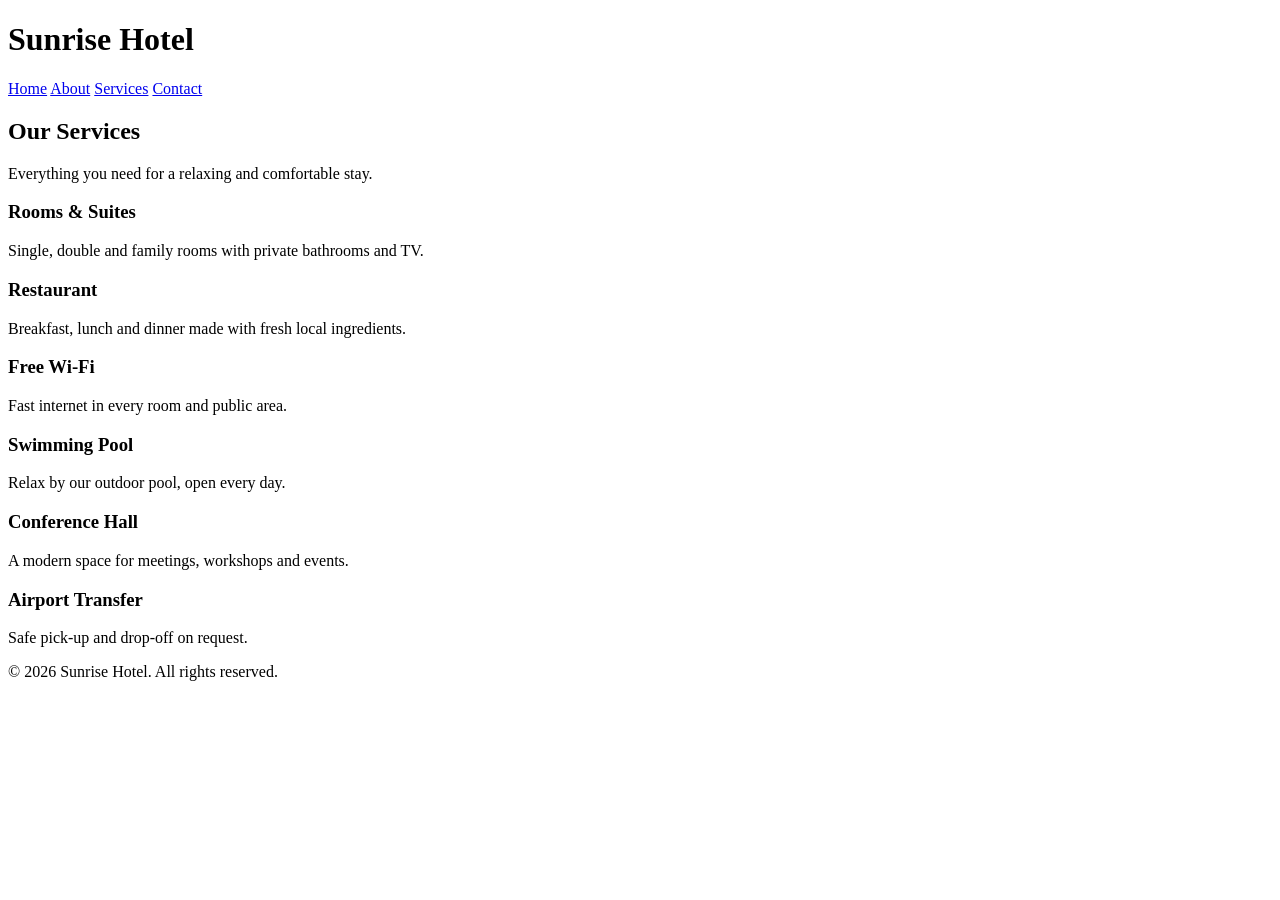
==== services-1.html @ 22ef5ad7 "Add files via upload" ====
<!DOCTYPE html>
<html lang="en">
<head>
  <meta charset="UTF-8">
  <meta name="viewport" content="width=device-width, initial-scale=1.0">
  <title>Sunrise Hotel - Services</title>
  <link rel="stylesheet" href="style.css">
</head>
<body>

  <header>
    <h1>Sunrise Hotel</h1>
    <nav>
      <a href="index.html">Home</a>
      <a href="about.html">About</a>
      <a href="services.html" class="active">Services</a>
      <a href="contact.html">Contact</a>
    </nav>
  </header>

  <main class="services-main">
    <h2>Our Services</h2>
    <p class="intro">Everything you need for a relaxing and comfortable stay.</p>

    <div class="service-list">
      <div class="service">
        <h3>Rooms &amp; Suites</h3>
        <p>Single, double and family rooms with private bathrooms and TV.</p>
      </div>
      <div class="service">
        <h3>Restaurant</h3>
        <p>Breakfast, lunch and dinner made with fresh local ingredients.</p>
      </div>
      <div class="service">
        <h3>Free Wi-Fi</h3>
        <p>Fast internet in every room and public area.</p>
      </div>
      <div class="service">
        <h3>Swimming Pool</h3>
        <p>Relax by our outdoor pool, open every day.</p>
      </div>
      <div class="service">
        <h3>Conference Hall</h3>
        <p>A modern space for meetings, workshops and events.</p>
      </div>
      <div class="service">
        <h3>Airport Transfer</h3>
        <p>Safe pick-up and drop-off on request.</p>
      </div>
    </div>
  </main>

  <footer>
    <p>&copy; 2026 Sunrise Hotel. All rights reserved.</p>
  </footer>

</body>
</html>
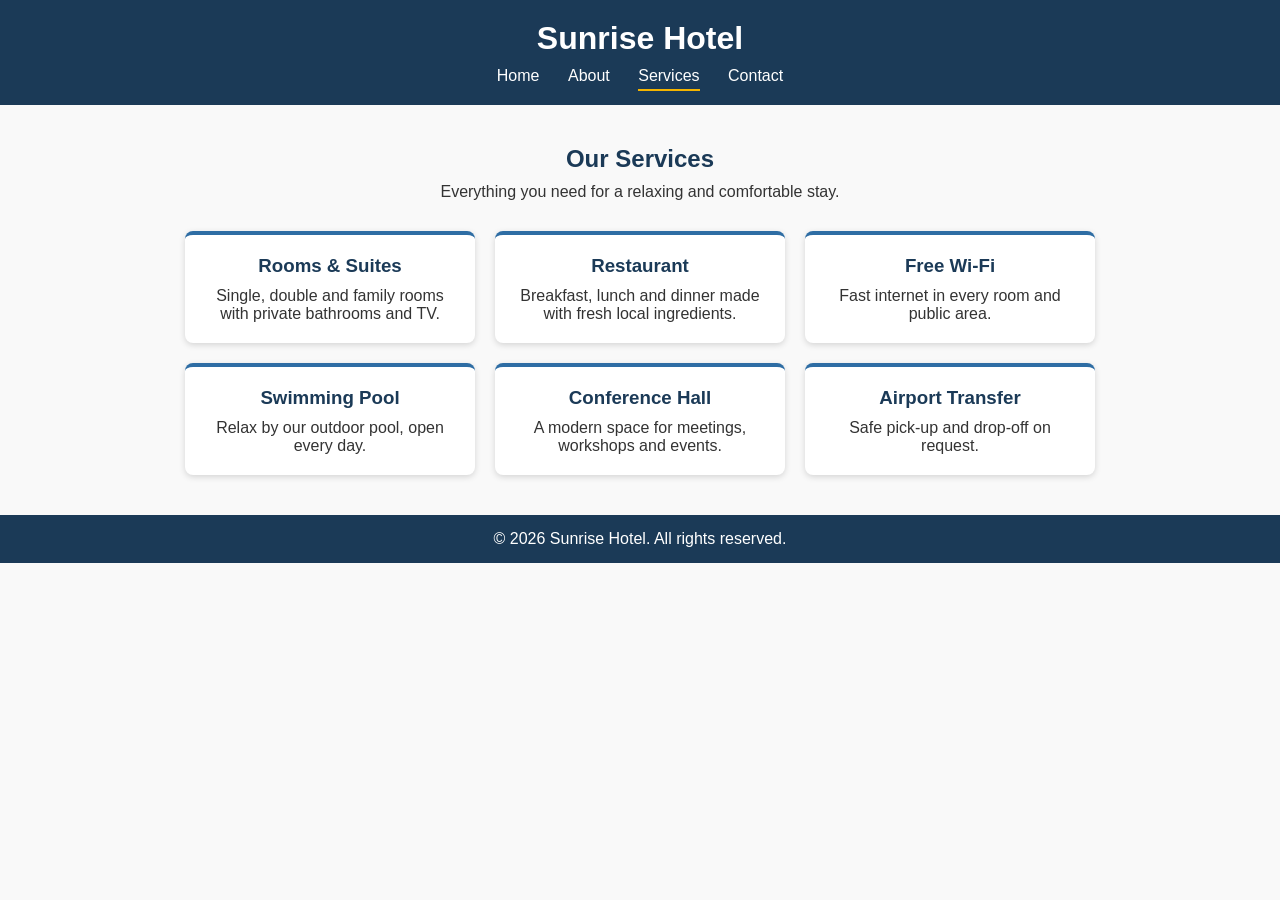
==== commit dc3658ea: "Fix formatting in services-1.html" ====
--- a/services-1.html
+++ b/services-1.html
@@ -4,7 +4,7 @@
   <meta charset="UTF-8">
   <meta name="viewport" content="width=device-width, initial-scale=1.0">
   <title>Sunrise Hotel - Services</title>
-  <link rel="stylesheet" href="style.css">
+  <link rel="stylesheet" href="style.css"> 
 </head>
 <body>
 
--- a/style.css
+++ b/style.css
@@ -0,0 +1,272 @@
+/* ==========================================================
+   style.css - one stylesheet for the whole Sunrise Hotel site
+   Used by: index.html, about.html, services.html, contact.html
+   ========================================================== */
+
+
+/* ===== 1. SHARED STYLES (used on every page) ===== */
+
+* {
+  margin: 0;
+  padding: 0;
+  box-sizing: border-box;
+}
+
+body {
+  font-family: Arial, sans-serif;
+  color: #333;
+  background-color: #f9f9f9;
+}
+
+/* Header and navigation */
+header {
+  background-color: #1b3a57;
+  color: white;
+  padding: 20px;
+  text-align: center;
+}
+
+nav {
+  margin-top: 10px;
+}
+
+nav a {
+  color: white;
+  text-decoration: none;
+  margin: 0 12px;
+  padding: 5px 0;
+}
+
+nav a:hover,
+nav a.active {
+  border-bottom: 2px solid #f4b400;
+}
+
+/* Footer */
+footer {
+  background-color: #1b3a57;
+  color: white;
+  text-align: center;
+  padding: 15px;
+}
+
+
+/* ===== 2. HOME PAGE (index.html) ===== */
+
+/* Big banner at the top of the page */
+.hero {
+  background-color: #2e6da4;
+  color: white;
+  text-align: center;
+  padding: 80px 20px;
+}
+
+.hero h2 {
+  font-size: 36px;
+  margin-bottom: 10px;
+}
+
+.hero p {
+  font-size: 18px;
+  margin-bottom: 20px;
+}
+
+.button {
+  display: inline-block;
+  background-color: #f4b400;
+  color: #1b3a57;
+  padding: 12px 24px;
+  text-decoration: none;
+  font-weight: bold;
+  border-radius: 5px;
+}
+
+.button:hover {
+  background-color: #d99f00;
+}
+
+/* Three info cards */
+.highlights {
+  display: flex;
+  flex-wrap: wrap;
+  justify-content: center;
+  gap: 20px;
+  padding: 40px 20px;
+}
+
+.card {
+  background-color: white;
+  width: 280px;
+  padding: 20px;
+  border-radius: 8px;
+  box-shadow: 0 2px 6px rgba(0, 0, 0, 0.15);
+  text-align: center;
+}
+
+.card h3 {
+  color: #1b3a57;
+  margin-bottom: 10px;
+}
+
+
+/* ===== 3. ABOUT PAGE (about.html) ===== */
+
+.about-main {
+  max-width: 800px;
+  margin: 40px auto;
+  padding: 0 20px;
+}
+
+.about-main h2 {
+  color: #1b3a57;
+  margin-bottom: 15px;
+}
+
+.about-main p {
+  line-height: 1.6;
+  margin-bottom: 20px;
+}
+
+.info-box {
+  background-color: white;
+  border-left: 5px solid #f4b400;
+  padding: 20px;
+  margin-bottom: 20px;
+  border-radius: 5px;
+  box-shadow: 0 2px 6px rgba(0, 0, 0, 0.1);
+}
+
+.info-box h3 {
+  color: #2e6da4;
+  margin-bottom: 10px;
+}
+
+.info-box ul {
+  margin-left: 20px;
+  line-height: 1.8;
+}
+
+
+/* ===== 4. SERVICES PAGE (services.html) ===== */
+
+.services-main {
+  max-width: 1000px;
+  margin: 40px auto;
+  padding: 0 20px;
+  text-align: center;
+}
+
+.services-main h2 {
+  color: #1b3a57;
+  margin-bottom: 10px;
+}
+
+.intro {
+  margin-bottom: 30px;
+}
+
+/* Grid of service boxes */
+.service-list {
+  display: flex;
+  flex-wrap: wrap;
+  justify-content: center;
+  gap: 20px;
+}
+
+.service {
+  background-color: white;
+  width: 290px;
+  padding: 20px;
+  border-top: 4px solid #2e6da4;
+  border-radius: 8px;
+  box-shadow: 0 2px 6px rgba(0, 0, 0, 0.15);
+}
+
+.service:hover {
+  border-top-color: #f4b400;
+}
+
+.service h3 {
+  color: #1b3a57;
+  margin-bottom: 10px;
+}
+
+
+/* ===== 5. CONTACT PAGE (contact.html) ===== */
+
+.contact-main {
+  max-width: 900px;
+  margin: 40px auto;
+  padding: 0 20px;
+}
+
+.contact-main h2 {
+  color: #1b3a57;
+  text-align: center;
+  margin-bottom: 25px;
+}
+
+.contact-wrapper {
+  display: flex;
+  flex-wrap: wrap;
+  gap: 20px;
+}
+
+.details,
+.contact-form {
+  flex: 1;
+  min-width: 280px;
+  background-color: white;
+  padding: 20px;
+  border-radius: 8px;
+  box-shadow: 0 2px 6px rgba(0, 0, 0, 0.15);
+}
+
+.details h3,
+.contact-form h3 {
+  color: #2e6da4;
+  margin-bottom: 15px;
+}
+
+.details p {
+  margin-bottom: 10px;
+  line-height: 1.5;
+}
+
+/* Form */
+.contact-form label {
+  display: block;
+  margin-top: 12px;
+  margin-bottom: 5px;
+  font-weight: bold;
+}
+
+.contact-form input,
+.contact-form textarea {
+  width: 100%;
+  padding: 10px;
+  border: 1px solid #ccc;
+  border-radius: 4px;
+  font-size: 14px;
+}
+
+.contact-form input:focus,
+.contact-form textarea:focus {
+  outline: none;
+  border-color: #2e6da4;
+}
+
+.contact-form button {
+  margin-top: 15px;
+  background-color: #f4b400;
+  color: #1b3a57;
+  border: none;
+  padding: 12px 24px;
+  font-weight: bold;
+  border-radius: 5px;
+  cursor: pointer;
+}
+
+.contact-form button:hover {
+  background-color: #d99f00;
+}
